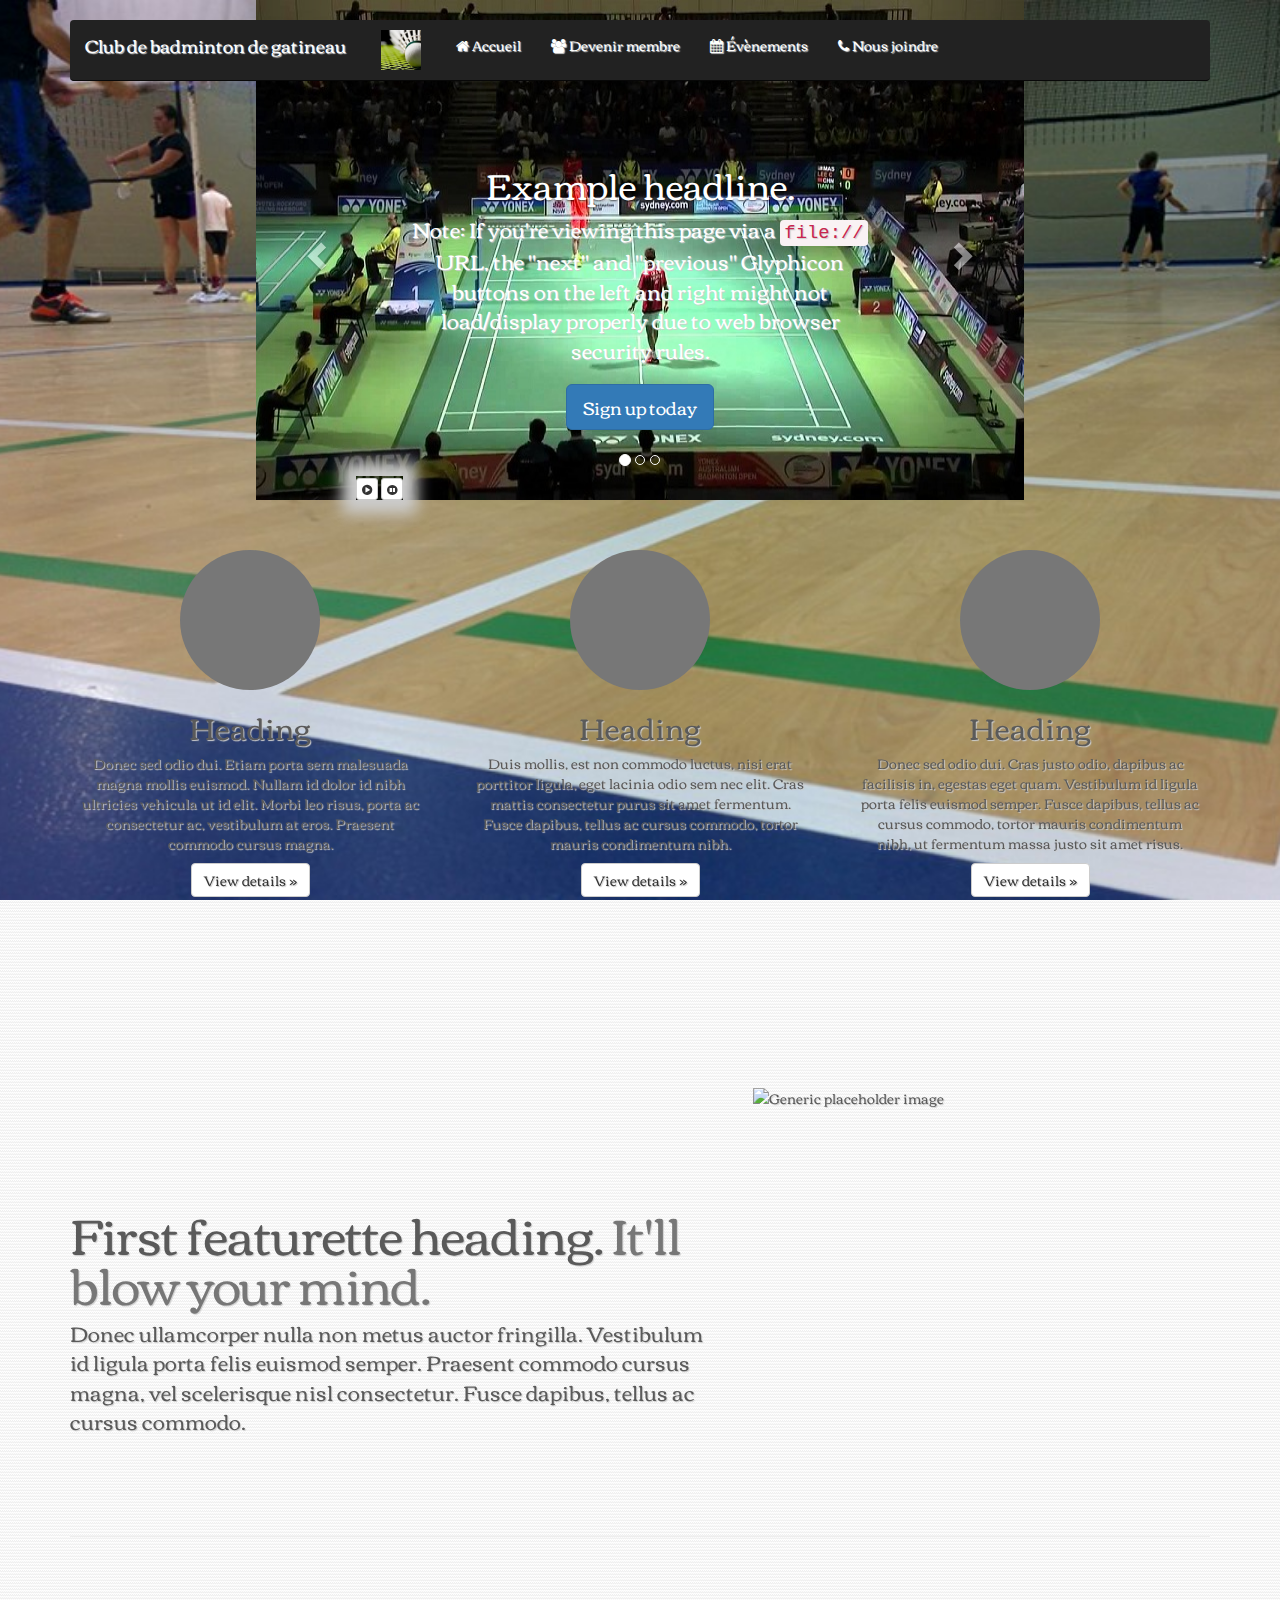
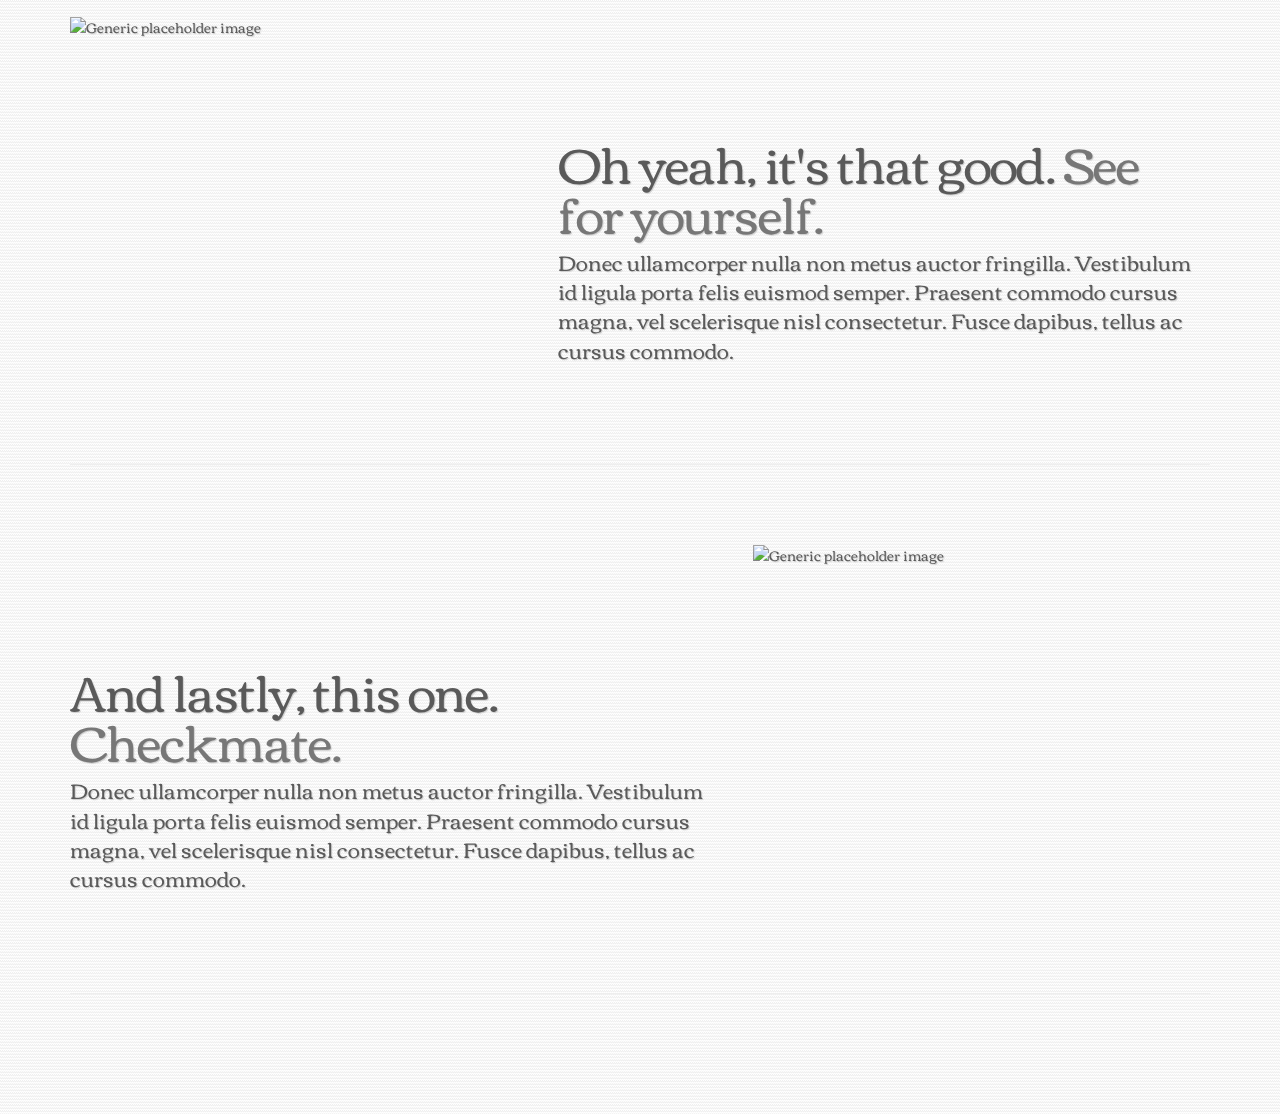
==== index.html @ a13d262b "Initial commit" ====
<!DOCTYPE html>
<html>
    <head>
        <title>Club de badminton de gatineau</title>
        <meta charset="UTF-8">
        <meta name="viewport" content="width=device-width, initial-scale=1.0">
        <link href="css/bootstrap.min.css" rel="stylesheet">
        <link href="css/carousel.css" rel="stylesheet">
        <link href="https://maxcdn.bootstrapcdn.com/font-awesome/4.5.0/css/font-awesome.min.css" rel="stylesheet" >
        <link href="http://fonts.googleapis.com/css?family=Corben" rel="stylesheet" type="text/css">
        <link rel="icon" href="images/Badminton_Logo.ico">
        <link href="css/custom.css" rel="stylesheet">
    </head>
    
    <!-- NAVBAR -->
    <body>
        <script type="text/javascript" src="https://ajax.googleapis.com/ajax/libs/jquery/1.11.3/jquery.min.js"></script>
            <script type="text/javascript" src="js/jquery.backstretch.min.js"></script>
            <script>
                $.backstretch("images/Badminton_Action.jpg");
        </script>
        <div class="navbar-wrapper">
          <div class="container">
            <nav class="navbar navbar-inverse navbar-static-top">
              <div class="container">
                <div class="navbar-header">
                    <a class="navbar-brand">Club de badminton de gatineau</a>
                </div>
                <div class="logo navbar-header">
                    <img src='images/Badminton_Logo.ico'>
                </div>
                <div id="navbar" class="navbar-collapse collapse">
                  <ul class="nav navbar-nav">
                    <li>
                        <a href="#"> <i class="fa fa-home" aria-hidden="true"></i>
                            <span class="text"> Accueil</span>
                        </a>
                    </li>
                    <li>
                        <a href="#"> <i class="fa fa-group" aria-hidden="true"></i>
                            <span class="text"> Devenir membre</span>
                        </a>
                    </li>
                    <li>
                        <a href="#"> <i class="fa fa-calendar" aria-hidden="true"></i>
                            <span class="text"> Évènements</span>
                        </a>
                    </li>
                    <li>
                        <a href="#"> <i class="fa fa-phone" aria-hidden="true"></i>
                            <span class="text"> Nous joindre</span>
                        </a>
                    </li>
                  </ul>
                </div>
              </div>
            </nav>
          </div>
      </div>
      
    <!-- Carousel -->
    <div id="myCarousel" class="carousel slide" data-ride="carousel">
        <!--       Indicators -->
        <ol class="carousel-indicators">
          <li data-target="#myCarousel" data-slide-to="0" class="active"></li>
          <li data-target="#myCarousel" data-slide-to="1"></li>
          <li data-target="#myCarousel" data-slide-to="2"></li>
        </ol>
      <div class="carousel-inner" role="listbox">
        <div class="item active">
          <img class="first-slide" src="images/Badminton_Stub.jpg" alt="First slide">
          <div class="container">
            <div class="carousel-caption">
              <h1>Example headline.</h1>
              <p>Note: If you're viewing this page via a <code>file://</code> URL, the "next" and "previous" Glyphicon buttons on the left and right might not load/display properly due to web browser security rules.</p>
              <p><a class="btn btn-lg btn-primary" href="#" role="button">Sign up today</a></p>
            </div>
            </div>
        </div>
        <div class="item">
          <img class="second-slide" src="images/Badminton_Stub2.jpg" alt="Second slide">
          <div class="container">
            <div class="carousel-caption">
              <h1>Another example headline.</h1>
              <p>Cras justo odio, dapibus ac facilisis in, egestas eget quam. Donec id elit non mi porta gravida at eget metus. Nullam id dolor id nibh ultricies vehicula ut id elit.</p>
              <p><a class="btn btn-lg btn-primary" href="#" role="button">Learn more</a></p>
            </div>
          </div>
        </div>
        <div class="item">
          <img class="third-slide" src="images/Badminton_Stub3.jpg" alt="Third slide">
          <div class="container">
            <div class="carousel-caption">
              <h1>One more for good measure.</h1>
              <p>Cras justo odio, dapibus ac facilisis in, egestas eget quam. Donec id elit non mi porta gravida at eget metus. Nullam id dolor id nibh ultricies vehicula ut id elit.</p>
              <p><a class="btn btn-lg btn-primary" href="#" role="button">Browse gallery</a></p>
            </div>
          </div>
        </div>
      </div>
      <a class="left carousel-control" href="#myCarousel" role="button" data-slide="prev">
        <span class="glyphicon glyphicon-chevron-left" aria-hidden="true"></span>
        <span class="sr-only">Previous</span>
      </a>
      <a class="right carousel-control" href="#myCarousel" role="button" data-slide="next">
        <span class="glyphicon glyphicon-chevron-right" aria-hidden="true"></span>
        <span class="sr-only">Next</span>
      </a>
        <div id="carouselButtons">
          <button id="playButton" type="button" class="btn btn-default btn-xs">
              <span class="fa fa-play-circle"></span>
           </button>
          <button id="pauseButton" type="button" class="btn btn-default btn-xs">
              <span class="fa fa-pause-circle"></span>
          </button>
        </div>
    </div>


    <!-- Marketing messaging and featurettes -->

    <div class="container marketing">

      <!-- Three columns of text below the carousel -->
      <div class="row">
        <div class="col-lg-4">
          <img class="img-circle" src="[data-uri]" alt="Generic placeholder image" width="140" height="140">
          <h2>Heading</h2>
          <p>Donec sed odio dui. Etiam porta sem malesuada magna mollis euismod. Nullam id dolor id nibh ultricies vehicula ut id elit. Morbi leo risus, porta ac consectetur ac, vestibulum at eros. Praesent commodo cursus magna.</p>
          <p><a class="btn btn-default" href="#" role="button">View details &raquo;</a></p>
        </div>
        <div class="col-lg-4">
          <img class="img-circle" src="[data-uri]" alt="Generic placeholder image" width="140" height="140">
          <h2>Heading</h2>
          <p>Duis mollis, est non commodo luctus, nisi erat porttitor ligula, eget lacinia odio sem nec elit. Cras mattis consectetur purus sit amet fermentum. Fusce dapibus, tellus ac cursus commodo, tortor mauris condimentum nibh.</p>
          <p><a class="btn btn-default" href="#" role="button">View details &raquo;</a></p>
        </div>
        <div class="col-lg-4">
          <img class="img-circle" src="[data-uri]" alt="Generic placeholder image" width="140" height="140">
          <h2>Heading</h2>
          <p>Donec sed odio dui. Cras justo odio, dapibus ac facilisis in, egestas eget quam. Vestibulum id ligula porta felis euismod semper. Fusce dapibus, tellus ac cursus commodo, tortor mauris condimentum nibh, ut fermentum massa justo sit amet risus.</p>
          <p><a class="btn btn-default" href="#" role="button">View details &raquo;</a></p>
        </div>
      </div>


        <!-- START THE FEATURETTES -->

      <hr class="featurette-divider">

      <div class="row featurette">
        <div class="col-md-7">
          <h2 class="featurette-heading">First featurette heading. <span class="text-muted">It'll blow your mind.</span></h2>
          <p class="lead">Donec ullamcorper nulla non metus auctor fringilla. Vestibulum id ligula porta felis euismod semper. Praesent commodo cursus magna, vel scelerisque nisl consectetur. Fusce dapibus, tellus ac cursus commodo.</p>
        </div>
        <div class="col-md-5">
          <img class="featurette-image img-responsive center-block" data-src="holder.js/500x500/auto" alt="Generic placeholder image">
        </div>
      </div>

      <hr class="featurette-divider">

      <div class="row featurette">
        <div class="col-md-7 col-md-push-5">
          <h2 class="featurette-heading">Oh yeah, it's that good. <span class="text-muted">See for yourself.</span></h2>
          <p class="lead">Donec ullamcorper nulla non metus auctor fringilla. Vestibulum id ligula porta felis euismod semper. Praesent commodo cursus magna, vel scelerisque nisl consectetur. Fusce dapibus, tellus ac cursus commodo.</p>
        </div>
        <div class="col-md-5 col-md-pull-7">
          <img class="featurette-image img-responsive center-block" data-src="holder.js/500x500/auto" alt="Generic placeholder image">
        </div>
      </div>

      <hr class="featurette-divider">

      <div class="row featurette">
        <div class="col-md-7">
          <h2 class="featurette-heading">And lastly, this one. <span class="text-muted">Checkmate.</span></h2>
          <p class="lead">Donec ullamcorper nulla non metus auctor fringilla. Vestibulum id ligula porta felis euismod semper. Praesent commodo cursus magna, vel scelerisque nisl consectetur. Fusce dapibus, tellus ac cursus commodo.</p>
        </div>
        <div class="col-md-5">
          <img class="featurette-image img-responsive center-block" data-src="holder.js/500x500/auto" alt="Generic placeholder image">
        </div>
      </div>

      <hr class="featurette-divider">

    <!-- /END THE FEATURETTES -->

    </div>


    <!--     Bootstrap core JavaScript
    ================================================== 
     Placed at the end of the document so the pages load faster -->
    <script>window.jQuery || document.write('<script src="js/jquery.min.js"><\/script>')</script>
    <script type="text/javascript" src="js/bootstrap.min.js"></script>
    <script type="text/javascript" src="js/carouselPlayPause.js"></script>
  </body>
</html>
---- css/carousel.css ----
/* GLOBAL STYLES
-------------------------------------------------- */
/* Padding below the footer and lighter body text */

body {
  padding-bottom: 40px;
  color: #5a5a5a;
}


/* CUSTOMIZE THE NAVBAR
-------------------------------------------------- */

/* Special class on .container surrounding .navbar, used for positioning it into place. */
.navbar-wrapper {
  position: absolute;
  top: 0;
  right: 0;
  left: 0;
  z-index: 20;
}

/* Flip around the padding for proper display in narrow viewports */
.navbar-wrapper > .container {
  padding-right: 0;
  padding-left: 0;
}
.navbar-wrapper .navbar {
  padding-right: 15px;
  padding-left: 15px;
}
.navbar-wrapper .navbar .container {
  width: auto;
}


/* CUSTOMIZE THE CAROUSEL
-------------------------------------------------- */

/* Carousel base class */
.carousel {
  height: 500px;
  margin-bottom: 60px;
}
/* Since positioning the image, we need to help out the caption */
.carousel-caption {
  z-index: 10;
}

/* Declare heights because of positioning of img element */
.carousel .item {
  height: 500px;
  background-color: #777;
}
.carousel-inner > .item > img {
  position: absolute;
  top: 0;
  left: 0;
  min-width: 100%;
  height: 500px;
}


/* MARKETING CONTENT
-------------------------------------------------- */

/* Center align the text within the three columns below the carousel */
.marketing .col-lg-4 {
  margin-bottom: 20px;
  text-align: center;
}
.marketing h2 {
  font-weight: normal;
}
.marketing .col-lg-4 p {
  margin-right: 10px;
  margin-left: 10px;
}


/* Featurettes
------------------------- */

.featurette-divider {
  margin: 80px 0; /* Space out the Bootstrap <hr> more */
}

/* Thin out the marketing headings */
.featurette-heading {
  font-weight: 300;
  line-height: 1;
  letter-spacing: -1px;
}


/* RESPONSIVE CSS
-------------------------------------------------- */

@media (min-width: 768px) {
  /* Navbar positioning foo */
  .navbar-wrapper {
    margin-top: 20px;
  }
  .navbar-wrapper .container {
    padding-right: 15px;
    padding-left: 15px;
  }
  .navbar-wrapper .navbar {
    padding-right: 0;
    padding-left: 0;
  }

  /* The navbar becomes detached from the top, so we round the corners */
  .navbar-wrapper .navbar {
    border-radius: 4px;
  }

  /* Bump up size of carousel content */
  .carousel-caption p {
    margin-bottom: 20px;
    font-size: 21px;
    line-height: 1.4;
  }

  .featurette-heading {
    font-size: 50px;
  }
}

@media (min-width: 992px) {
  .featurette-heading {
    margin-top: 120px;
  }
}
---- css/custom.css ----
body { 
    background-image: url(../images/texture3.png);
}

p, div{
font-family: 'Corben', Helvetica, Arial, sans-serif;
text-shadow: 1px 1px 1px #ccc;
}

.carousel{
margin: auto;
width: 60%;
}

.container.marketing{
padding-top: 50px;
}
.navbar-inverse .navbar-nav > li > a{
color: white;
}

.navbar-inverse .navbar-nav > .active > a,
.navbar-inverse .navbar-nav > .active > a:focus {
  color: white;
  background-color: inherit;
}

.navbar-inverse .navbar-nav > .active > a:hover, 
.navbar-inverse .navbar-nav > li > .active > a:hover,
.navbar-inverse .navbar-nav > li > a:hover{
  color: black;
  background-color: white;  
}

/*.navbar-inverse .navbar-nav > li > a{
border-style:solid;
border-color:white;
}*/

#carouselButtons {
    margin-left: 100px;
    position: absolute;
    bottom: 0px;
    box-shadow: 0 0 1em 1em #ccc;
}

.container > .logo > img,
.container-fluid > .logo > img{
  padding-top: 10px;
  padding-bottom: 10px;
  padding-left: 20px;
  padding-right: 20px;
  height: 60px;
  width: 80px;
}

.navbar-header a.navbar-brand,
.navbar-header a.navbar-brand:hover{
color: white;
}
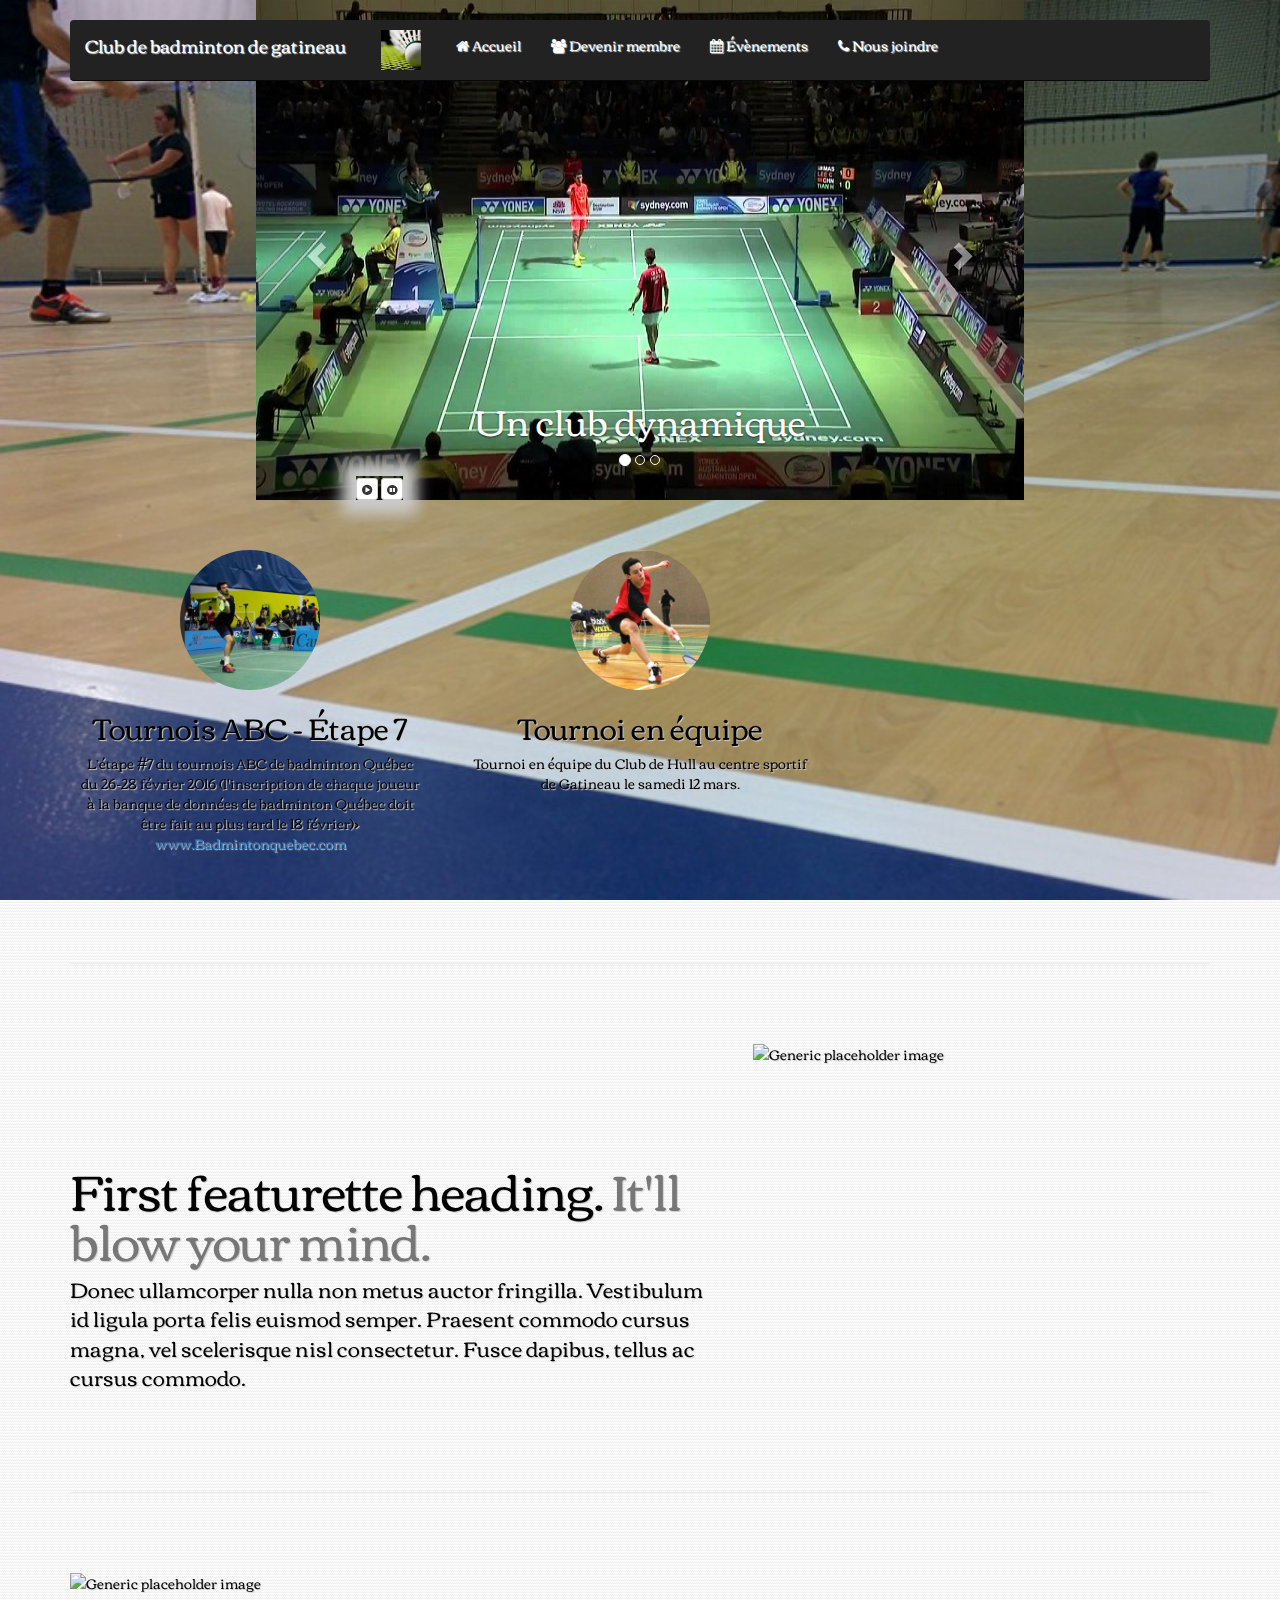
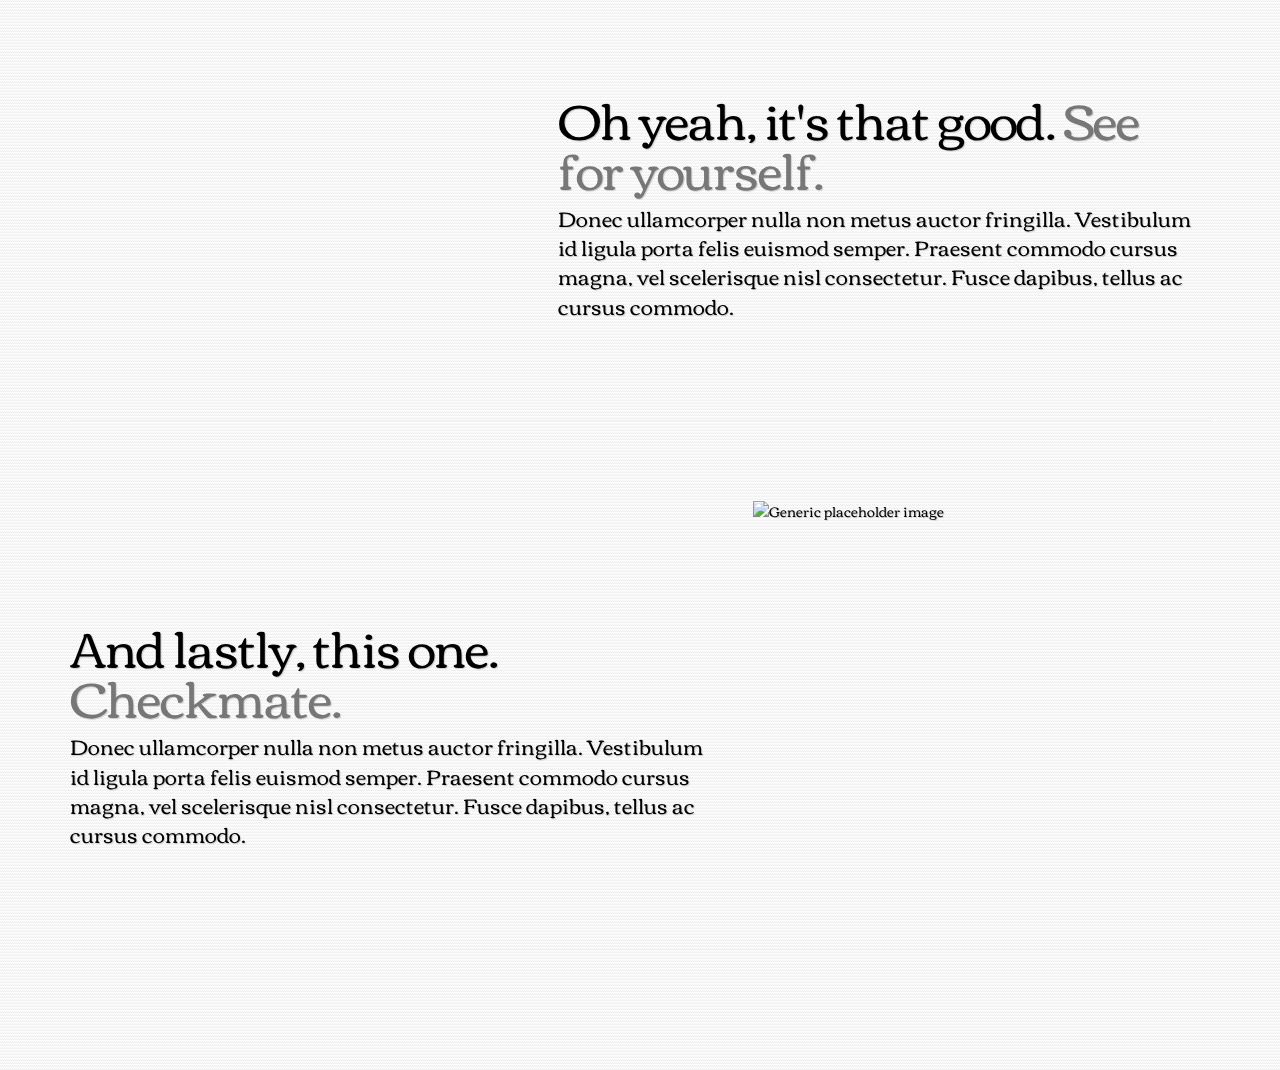
==== commit 8601066d: "Added text to carousel Modified text in Headline section" ====
--- a/index.html
+++ b/index.html
@@ -71,9 +71,7 @@
           <img class="first-slide" src="images/Badminton_Stub.jpg" alt="First slide">
           <div class="container">
             <div class="carousel-caption">
-              <h1>Example headline.</h1>
-              <p>Note: If you're viewing this page via a <code>file://</code> URL, the "next" and "previous" Glyphicon buttons on the left and right might not load/display properly due to web browser security rules.</p>
-              <p><a class="btn btn-lg btn-primary" href="#" role="button">Sign up today</a></p>
+              <h1>Un club dynamique</h1>
             </div>
             </div>
         </div>
@@ -81,9 +79,7 @@
           <img class="second-slide" src="images/Badminton_Stub2.jpg" alt="Second slide">
           <div class="container">
             <div class="carousel-caption">
-              <h1>Another example headline.</h1>
-              <p>Cras justo odio, dapibus ac facilisis in, egestas eget quam. Donec id elit non mi porta gravida at eget metus. Nullam id dolor id nibh ultricies vehicula ut id elit.</p>
-              <p><a class="btn btn-lg btn-primary" href="#" role="button">Learn more</a></p>
+              <h1>De niveau intermédiare</h1>
             </div>
           </div>
         </div>
@@ -91,9 +87,7 @@
           <img class="third-slide" src="images/Badminton_Stub3.jpg" alt="Third slide">
           <div class="container">
             <div class="carousel-caption">
-              <h1>One more for good measure.</h1>
-              <p>Cras justo odio, dapibus ac facilisis in, egestas eget quam. Donec id elit non mi porta gravida at eget metus. Nullam id dolor id nibh ultricies vehicula ut id elit.</p>
-              <p><a class="btn btn-lg btn-primary" href="#" role="button">Browse gallery</a></p>
+              <h1>À avancé</h1>
             </div>
           </div>
         </div>
@@ -124,26 +118,19 @@
       <!-- Three columns of text below the carousel -->
       <div class="row">
         <div class="col-lg-4">
-          <img class="img-circle" src="[data-uri]" alt="Generic placeholder image" width="140" height="140">
-          <h2>Heading</h2>
-          <p>Donec sed odio dui. Etiam porta sem malesuada magna mollis euismod. Nullam id dolor id nibh ultricies vehicula ut id elit. Morbi leo risus, porta ac consectetur ac, vestibulum at eros. Praesent commodo cursus magna.</p>
-          <p><a class="btn btn-default" href="#" role="button">View details &raquo;</a></p>
+          <img class="img-circle" src="images/Tournoi_Image.jpg" alt="Tournoi" width="140" height="140">
+          <h2>Tournois ABC - Étape 7</h2>
+          <p>L’étape #7 du tournois ABC de badminton Québec du 26-28 février 2016 (l'inscription de chaque joueur à la banque de données de badminton Québec doit être fait au plus tard le 18 février)>               
+              <a href="www.Badmintonquebec.com">www.Badmintonquebec.com</a>
+          </p>
         </div>
         <div class="col-lg-4">
-          <img class="img-circle" src="[data-uri]" alt="Generic placeholder image" width="140" height="140">
-          <h2>Heading</h2>
-          <p>Duis mollis, est non commodo luctus, nisi erat porttitor ligula, eget lacinia odio sem nec elit. Cras mattis consectetur purus sit amet fermentum. Fusce dapibus, tellus ac cursus commodo, tortor mauris condimentum nibh.</p>
-          <p><a class="btn btn-default" href="#" role="button">View details &raquo;</a></p>
-        </div>
-        <div class="col-lg-4">
-          <img class="img-circle" src="[data-uri]" alt="Generic placeholder image" width="140" height="140">
-          <h2>Heading</h2>
-          <p>Donec sed odio dui. Cras justo odio, dapibus ac facilisis in, egestas eget quam. Vestibulum id ligula porta felis euismod semper. Fusce dapibus, tellus ac cursus commodo, tortor mauris condimentum nibh, ut fermentum massa justo sit amet risus.</p>
-          <p><a class="btn btn-default" href="#" role="button">View details &raquo;</a></p>
+          <img class="img-circle" src="images/Tournoi_Image2.jpg" alt="Generic placeholder image" width="140" height="140">
+          <h2>Tournoi en équipe</h2>
+          <p>Tournoi en équipe du Club de Hull au centre sportif de Gatineau le samedi 12 mars.</p>
         </div>
       </div>
-
-
+      
         <!-- START THE FEATURETTES -->
 
       <hr class="featurette-divider">
--- a/css/custom.css
+++ b/css/custom.css
@@ -57,4 +57,8 @@
 .navbar-header a.navbar-brand,
 .navbar-header a.navbar-brand:hover{
 color: white;
+}
+
+.marketing{
+    color:black;
 }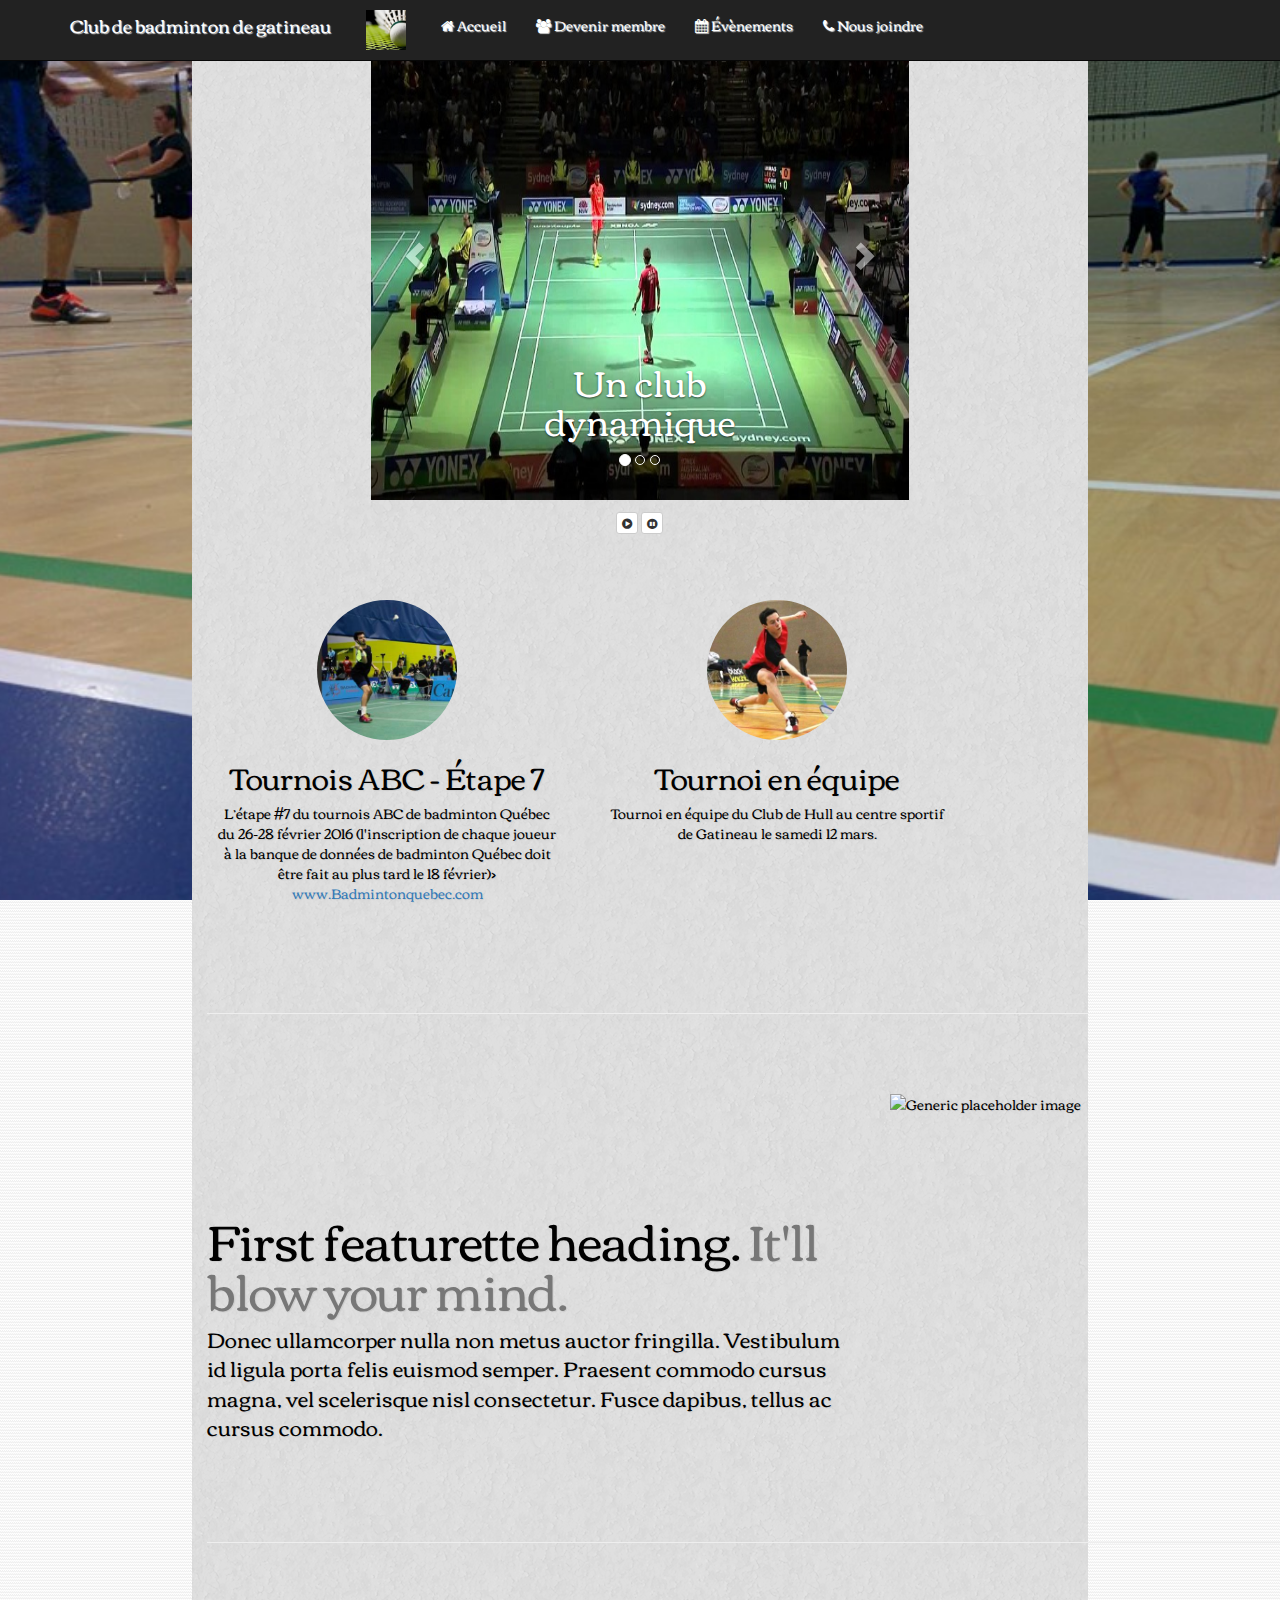
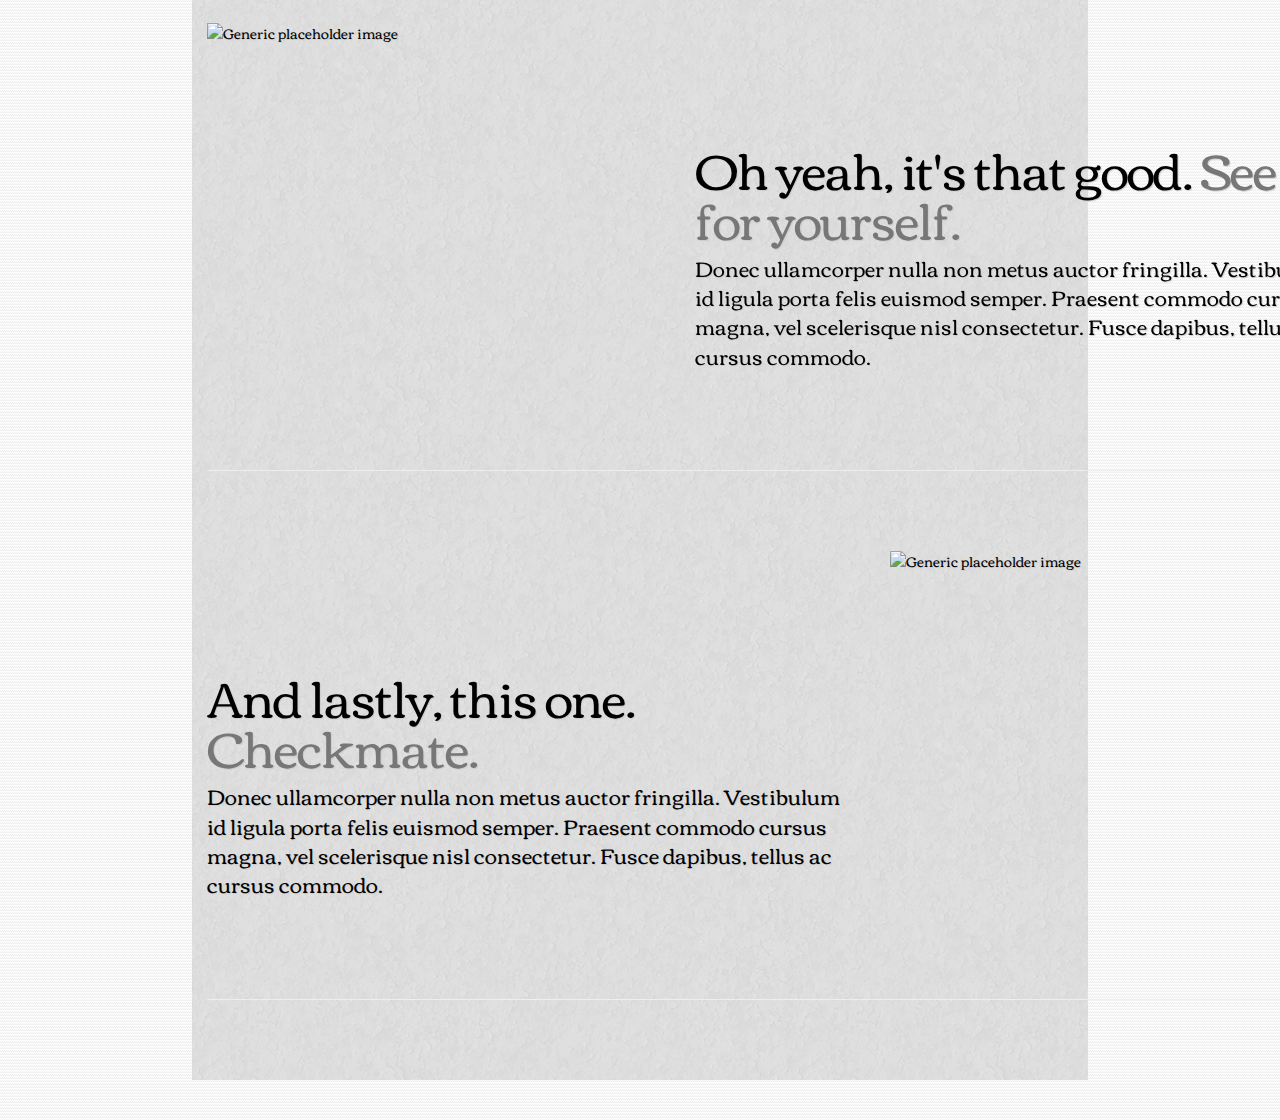
==== commit ee9682e8: "Improved overall look of the site 	- menu at the top 	- a background texture for the inner container" ====
--- a/index.html
+++ b/index.html
@@ -11,176 +11,176 @@
         <link rel="icon" href="images/Badminton_Logo.ico">
         <link href="css/custom.css" rel="stylesheet">
     </head>
-    
+
     <!-- NAVBAR -->
     <body>
         <script type="text/javascript" src="https://ajax.googleapis.com/ajax/libs/jquery/1.11.3/jquery.min.js"></script>
-            <script type="text/javascript" src="js/jquery.backstretch.min.js"></script>
-            <script>
-                $.backstretch("images/Badminton_Action.jpg");
+        <script type="text/javascript" src="js/jquery.backstretch.min.js"></script>
+        <script>
+            $.backstretch("images/Badminton_Action.jpg");
         </script>
-        <div class="navbar-wrapper">
-          <div class="container">
-            <nav class="navbar navbar-inverse navbar-static-top">
-              <div class="container">
-                <div class="navbar-header">
-                    <a class="navbar-brand">Club de badminton de gatineau</a>
+        <div class="container-inner">
+        <div class="container">
+            <nav class="navbar navbar-inverse navbar-fixed-top">
+                <div class="container">
+                    <div class="navbar-header">
+                        <a class="navbar-brand">Club de badminton de gatineau</a>
+                    </div>
+                    <div class="logo navbar-header">
+                        <img src='images/Badminton_Logo.ico'>
+                    </div>
+                    <div id="navbar" class="navbar-collapse collapse">
+                        <ul class="nav navbar-nav">
+                            <li>
+                                <a href="#"> <i class="fa fa-home" aria-hidden="true"></i>
+                                    <span class="text"> Accueil</span>
+                                </a>
+                            </li>
+                            <li>
+                                <a href="#"> <i class="fa fa-group" aria-hidden="true"></i>
+                                    <span class="text"> Devenir membre</span>
+                                </a>
+                            </li>
+                            <li>
+                                <a href="#"> <i class="fa fa-calendar" aria-hidden="true"></i>
+                                    <span class="text"> Évènements</span>
+                                </a>
+                            </li>
+                            <li>
+                                <a href="#"> <i class="fa fa-phone" aria-hidden="true"></i>
+                                    <span class="text"> Nous joindre</span>
+                                </a>
+                            </li>
+                        </ul>
+                    </div>
                 </div>
-                <div class="logo navbar-header">
-                    <img src='images/Badminton_Logo.ico'>
+            </nav>
+        </div>
+
+        <!-- Carousel -->
+        <div id="myCarousel" class="carousel slide" data-ride="carousel">
+            <!--       Indicators -->
+            <ol class="carousel-indicators">
+                <li data-target="#myCarousel" data-slide-to="0" class="active"></li>
+                <li data-target="#myCarousel" data-slide-to="1"></li>
+                <li data-target="#myCarousel" data-slide-to="2"></li>
+            </ol>
+            <div class="carousel-inner" role="listbox">
+                <div class="item active">
+                    <img class="first-slide" src="images/Badminton_Stub.jpg" alt="First slide">
+                    <div class="container">
+                        <div class="carousel-caption">
+                            <h1>Un club dynamique</h1>
+                        </div>
+                    </div>
                 </div>
-                <div id="navbar" class="navbar-collapse collapse">
-                  <ul class="nav navbar-nav">
-                    <li>
-                        <a href="#"> <i class="fa fa-home" aria-hidden="true"></i>
-                            <span class="text"> Accueil</span>
-                        </a>
-                    </li>
-                    <li>
-                        <a href="#"> <i class="fa fa-group" aria-hidden="true"></i>
-                            <span class="text"> Devenir membre</span>
-                        </a>
-                    </li>
-                    <li>
-                        <a href="#"> <i class="fa fa-calendar" aria-hidden="true"></i>
-                            <span class="text"> Évènements</span>
-                        </a>
-                    </li>
-                    <li>
-                        <a href="#"> <i class="fa fa-phone" aria-hidden="true"></i>
-                            <span class="text"> Nous joindre</span>
-                        </a>
-                    </li>
-                  </ul>
+                <div class="item">
+                    <img class="second-slide" src="images/Badminton_Stub2.jpg" alt="Second slide">
+                    <div class="container">
+                        <div class="carousel-caption">
+                            <h1>Niveau intermédiaire à avancé</h1>
+                        </div>
+                    </div>
                 </div>
-              </div>
-            </nav>
-          </div>
-      </div>
-      
-    <!-- Carousel -->
-    <div id="myCarousel" class="carousel slide" data-ride="carousel">
-        <!--       Indicators -->
-        <ol class="carousel-indicators">
-          <li data-target="#myCarousel" data-slide-to="0" class="active"></li>
-          <li data-target="#myCarousel" data-slide-to="1"></li>
-          <li data-target="#myCarousel" data-slide-to="2"></li>
-        </ol>
-      <div class="carousel-inner" role="listbox">
-        <div class="item active">
-          <img class="first-slide" src="images/Badminton_Stub.jpg" alt="First slide">
-          <div class="container">
-            <div class="carousel-caption">
-              <h1>Un club dynamique</h1>
+                <div class="item">
+                    <img class="third-slide" src="images/Badminton_Stub3.jpg" alt="Third slide">
+                    <div class="container">
+                        <div class="carousel-caption">
+                            <h1>Une ambiance chaleureuse</h1>
+                        </div>
+                    </div>
+                </div>
             </div>
+            <a class="left carousel-control" href="#myCarousel" role="button" data-slide="prev">
+                <span class="glyphicon glyphicon-chevron-left" aria-hidden="true"></span>
+                <span class="sr-only">Previous</span>
+            </a>
+            <a class="right carousel-control" href="#myCarousel" role="button" data-slide="next">
+                <span class="glyphicon glyphicon-chevron-right" aria-hidden="true"></span>
+                <span class="sr-only">Next</span>
+            </a>
+            <div id="carouselButtons">
+                <button id="playButton" type="button" class="btn btn-default btn-xs">
+                    <span class="fa fa-play-circle"></span>
+                </button>
+                <button id="pauseButton" type="button" class="btn btn-default btn-xs">
+                    <span class="fa fa-pause-circle"></span>
+                </button>
             </div>
         </div>
-        <div class="item">
-          <img class="second-slide" src="images/Badminton_Stub2.jpg" alt="Second slide">
-          <div class="container">
-            <div class="carousel-caption">
-              <h1>De niveau intermédiare</h1>
-            </div>
-          </div>
-        </div>
-        <div class="item">
-          <img class="third-slide" src="images/Badminton_Stub3.jpg" alt="Third slide">
-          <div class="container">
-            <div class="carousel-caption">
-              <h1>À avancé</h1>
-            </div>
-          </div>
-        </div>
-      </div>
-      <a class="left carousel-control" href="#myCarousel" role="button" data-slide="prev">
-        <span class="glyphicon glyphicon-chevron-left" aria-hidden="true"></span>
-        <span class="sr-only">Previous</span>
-      </a>
-      <a class="right carousel-control" href="#myCarousel" role="button" data-slide="next">
-        <span class="glyphicon glyphicon-chevron-right" aria-hidden="true"></span>
-        <span class="sr-only">Next</span>
-      </a>
-        <div id="carouselButtons">
-          <button id="playButton" type="button" class="btn btn-default btn-xs">
-              <span class="fa fa-play-circle"></span>
-           </button>
-          <button id="pauseButton" type="button" class="btn btn-default btn-xs">
-              <span class="fa fa-pause-circle"></span>
-          </button>
-        </div>
-    </div>
 
 
-    <!-- Marketing messaging and featurettes -->
+        <!-- Marketing messaging and featurettes -->
 
-    <div class="container marketing">
+        <div class="container marketing">
 
-      <!-- Three columns of text below the carousel -->
-      <div class="row">
-        <div class="col-lg-4">
-          <img class="img-circle" src="images/Tournoi_Image.jpg" alt="Tournoi" width="140" height="140">
-          <h2>Tournois ABC - Étape 7</h2>
-          <p>L’étape #7 du tournois ABC de badminton Québec du 26-28 février 2016 (l'inscription de chaque joueur à la banque de données de badminton Québec doit être fait au plus tard le 18 février)>               
-              <a href="www.Badmintonquebec.com">www.Badmintonquebec.com</a>
-          </p>
+            <!-- Three columns of text below the carousel -->
+            <div class="row">
+                <div class="col-lg-4">
+                    <img class="img-circle" src="images/Tournoi_Image.jpg" alt="Tournoi" width="140" height="140">
+                    <h2>Tournois ABC - Étape 7</h2>
+                    <p>L’étape #7 du tournois ABC de badminton Québec du 26-28 février 2016 (l'inscription de chaque joueur à la banque de données de badminton Québec doit être fait au plus tard le 18 février)>               
+                        <a href="www.Badmintonquebec.com">www.Badmintonquebec.com</a>
+                    </p>
+                </div>
+                <div class="col-lg-4">
+                    <img class="img-circle" src="images/Tournoi_Image2.jpg" alt="Generic placeholder image" width="140" height="140">
+                    <h2>Tournoi en équipe</h2>
+                    <p>Tournoi en équipe du Club de Hull au centre sportif de Gatineau le samedi 12 mars.</p>
+                </div>
+            </div>
+
+            <!-- START THE FEATURETTES -->
+
+            <hr class="featurette-divider">
+
+            <div class="row featurette">
+                <div class="col-md-7">
+                    <h2 class="featurette-heading">First featurette heading. <span class="text-muted">It'll blow your mind.</span></h2>
+                    <p class="lead">Donec ullamcorper nulla non metus auctor fringilla. Vestibulum id ligula porta felis euismod semper. Praesent commodo cursus magna, vel scelerisque nisl consectetur. Fusce dapibus, tellus ac cursus commodo.</p>
+                </div>
+                <div class="col-md-5">
+                    <img class="featurette-image img-responsive center-block" data-src="holder.js/500x500/auto" alt="Generic placeholder image">
+                </div>
+            </div>
+
+            <hr class="featurette-divider">
+
+            <div class="row featurette">
+                <div class="col-md-7 col-md-push-5">
+                    <h2 class="featurette-heading">Oh yeah, it's that good. <span class="text-muted">See for yourself.</span></h2>
+                    <p class="lead">Donec ullamcorper nulla non metus auctor fringilla. Vestibulum id ligula porta felis euismod semper. Praesent commodo cursus magna, vel scelerisque nisl consectetur. Fusce dapibus, tellus ac cursus commodo.</p>
+                </div>
+                <div class="col-md-5 col-md-pull-7">
+                    <img class="featurette-image img-responsive center-block" data-src="holder.js/500x500/auto" alt="Generic placeholder image">
+                </div>
+            </div>
+
+            <hr class="featurette-divider">
+
+            <div class="row featurette">
+                <div class="col-md-7">
+                    <h2 class="featurette-heading">And lastly, this one. <span class="text-muted">Checkmate.</span></h2>
+                    <p class="lead">Donec ullamcorper nulla non metus auctor fringilla. Vestibulum id ligula porta felis euismod semper. Praesent commodo cursus magna, vel scelerisque nisl consectetur. Fusce dapibus, tellus ac cursus commodo.</p>
+                </div>
+                <div class="col-md-5">
+                    <img class="featurette-image img-responsive center-block" data-src="holder.js/500x500/auto" alt="Generic placeholder image">
+                </div>
+            </div>
+
+            <hr class="featurette-divider">
+
+            <!-- /END THE FEATURETTES -->
+
         </div>
-        <div class="col-lg-4">
-          <img class="img-circle" src="images/Tournoi_Image2.jpg" alt="Generic placeholder image" width="140" height="140">
-          <h2>Tournoi en équipe</h2>
-          <p>Tournoi en équipe du Club de Hull au centre sportif de Gatineau le samedi 12 mars.</p>
         </div>
-      </div>
-      
-        <!-- START THE FEATURETTES -->
-
-      <hr class="featurette-divider">
-
-      <div class="row featurette">
-        <div class="col-md-7">
-          <h2 class="featurette-heading">First featurette heading. <span class="text-muted">It'll blow your mind.</span></h2>
-          <p class="lead">Donec ullamcorper nulla non metus auctor fringilla. Vestibulum id ligula porta felis euismod semper. Praesent commodo cursus magna, vel scelerisque nisl consectetur. Fusce dapibus, tellus ac cursus commodo.</p>
-        </div>
-        <div class="col-md-5">
-          <img class="featurette-image img-responsive center-block" data-src="holder.js/500x500/auto" alt="Generic placeholder image">
-        </div>
-      </div>
-
-      <hr class="featurette-divider">
-
-      <div class="row featurette">
-        <div class="col-md-7 col-md-push-5">
-          <h2 class="featurette-heading">Oh yeah, it's that good. <span class="text-muted">See for yourself.</span></h2>
-          <p class="lead">Donec ullamcorper nulla non metus auctor fringilla. Vestibulum id ligula porta felis euismod semper. Praesent commodo cursus magna, vel scelerisque nisl consectetur. Fusce dapibus, tellus ac cursus commodo.</p>
-        </div>
-        <div class="col-md-5 col-md-pull-7">
-          <img class="featurette-image img-responsive center-block" data-src="holder.js/500x500/auto" alt="Generic placeholder image">
-        </div>
-      </div>
-
-      <hr class="featurette-divider">
-
-      <div class="row featurette">
-        <div class="col-md-7">
-          <h2 class="featurette-heading">And lastly, this one. <span class="text-muted">Checkmate.</span></h2>
-          <p class="lead">Donec ullamcorper nulla non metus auctor fringilla. Vestibulum id ligula porta felis euismod semper. Praesent commodo cursus magna, vel scelerisque nisl consectetur. Fusce dapibus, tellus ac cursus commodo.</p>
-        </div>
-        <div class="col-md-5">
-          <img class="featurette-image img-responsive center-block" data-src="holder.js/500x500/auto" alt="Generic placeholder image">
-        </div>
-      </div>
-
-      <hr class="featurette-divider">
-
-    <!-- /END THE FEATURETTES -->
-
-    </div>
 
 
-    <!--     Bootstrap core JavaScript
-    ================================================== 
-     Placed at the end of the document so the pages load faster -->
-    <script>window.jQuery || document.write('<script src="js/jquery.min.js"><\/script>')</script>
-    <script type="text/javascript" src="js/bootstrap.min.js"></script>
-    <script type="text/javascript" src="js/carouselPlayPause.js"></script>
-  </body>
+        <!--     Bootstrap core JavaScript
+        ================================================== 
+         Placed at the end of the document so the pages load faster -->
+        <script>window.jQuery || document.write('<script src="js/jquery.min.js"><\/script>')</script>
+        <script type="text/javascript" src="js/bootstrap.min.js"></script>
+        <script type="text/javascript" src="js/carouselPlayPause.js"></script>
+    </body>
 </html>
--- a/css/custom.css
+++ b/css/custom.css
@@ -12,9 +12,6 @@
 width: 60%;
 }
 
-.container.marketing{
-padding-top: 50px;
-}
 .navbar-inverse .navbar-nav > li > a{
 color: white;
 }
@@ -38,10 +35,17 @@
 }*/
 
 #carouselButtons {
-    margin-left: 100px;
-    position: absolute;
+    margin: auto;
+    width: 60%;
+    text-align:center;
+    padding-top: 10px;
+}
+
+#innerCarousel {
+    margin: auto;
+    width: 60%;
     bottom: 0px;
-    box-shadow: 0 0 1em 1em #ccc;
+    border: 3px solid #73AD21;
 }
 
 .container > .logo > img,
@@ -59,6 +63,13 @@
 color: white;
 }
 
-.marketing{
+.container.marketing{
     color:black;
+    padding-top: 100px;
+}
+
+.container-inner{
+    margin: auto;
+    width: 70%;
+    background: url(../images/texture2.png) repeat 0 0;
 }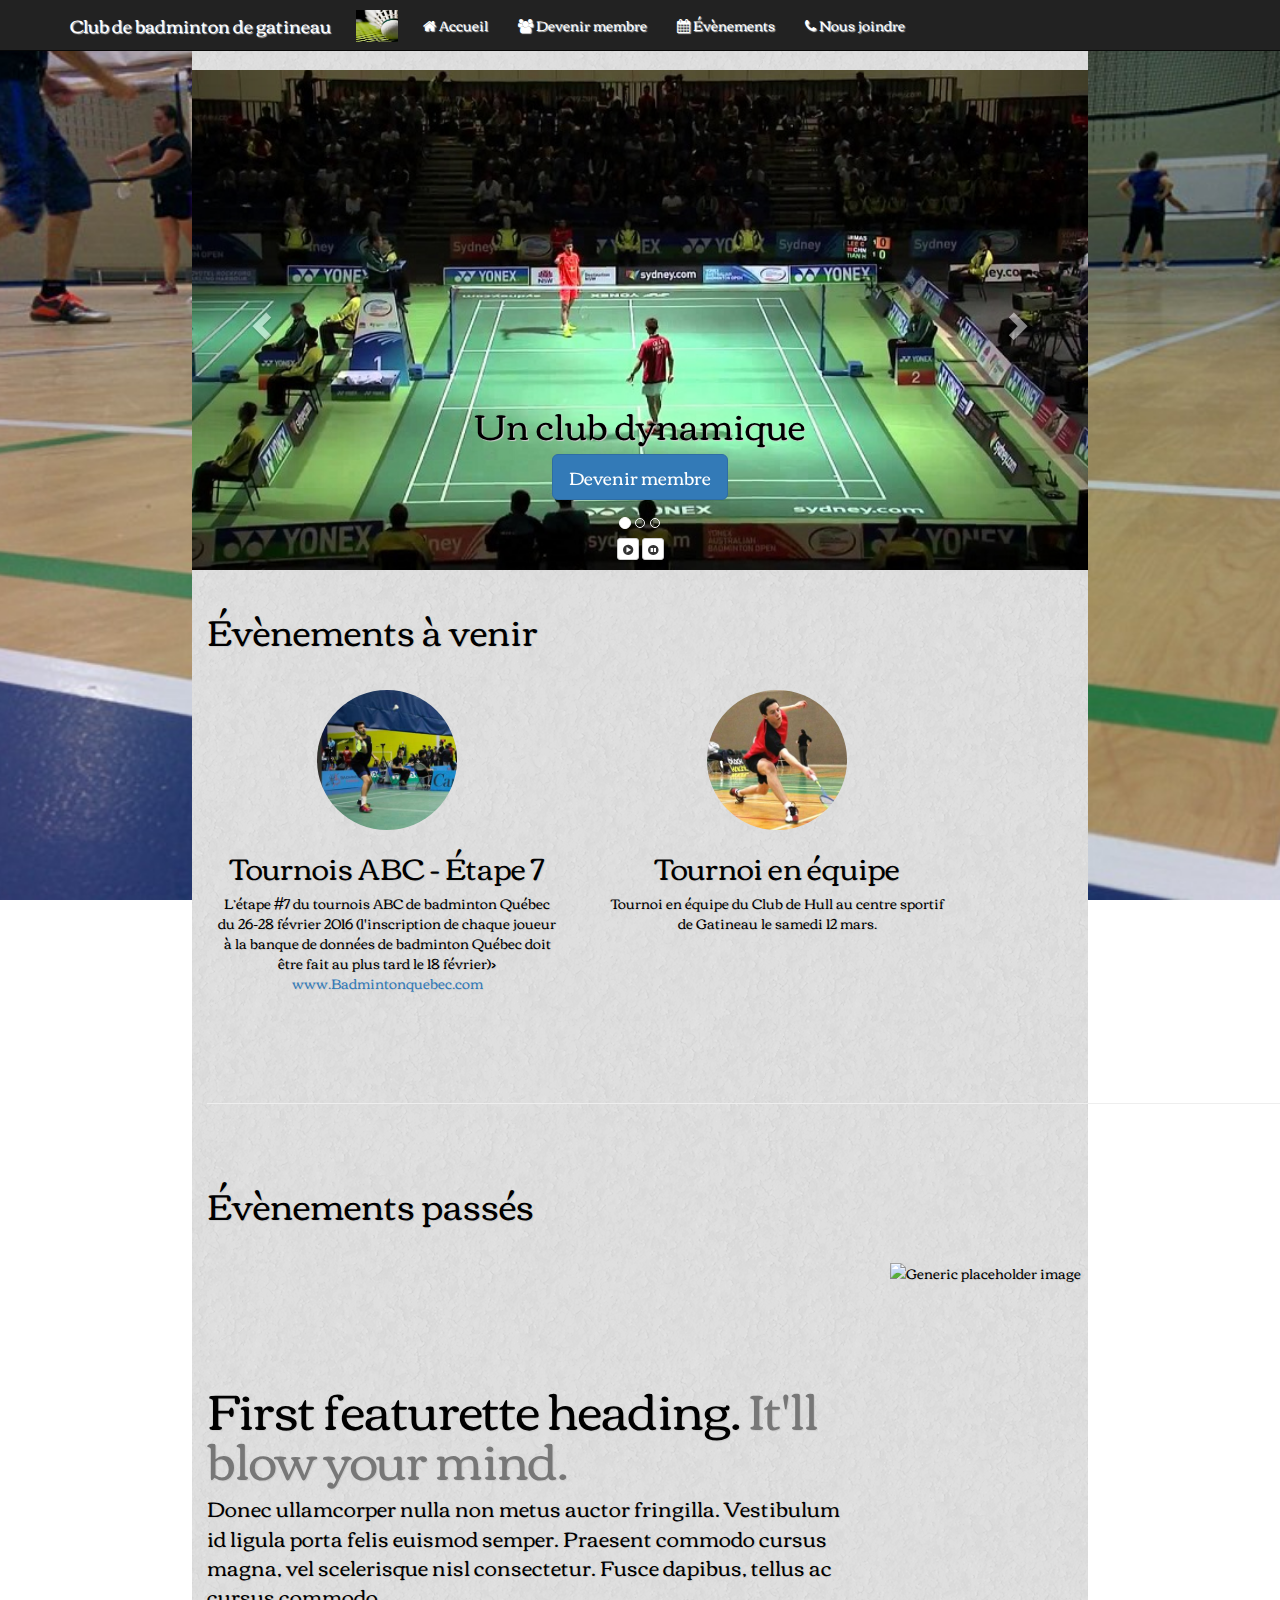
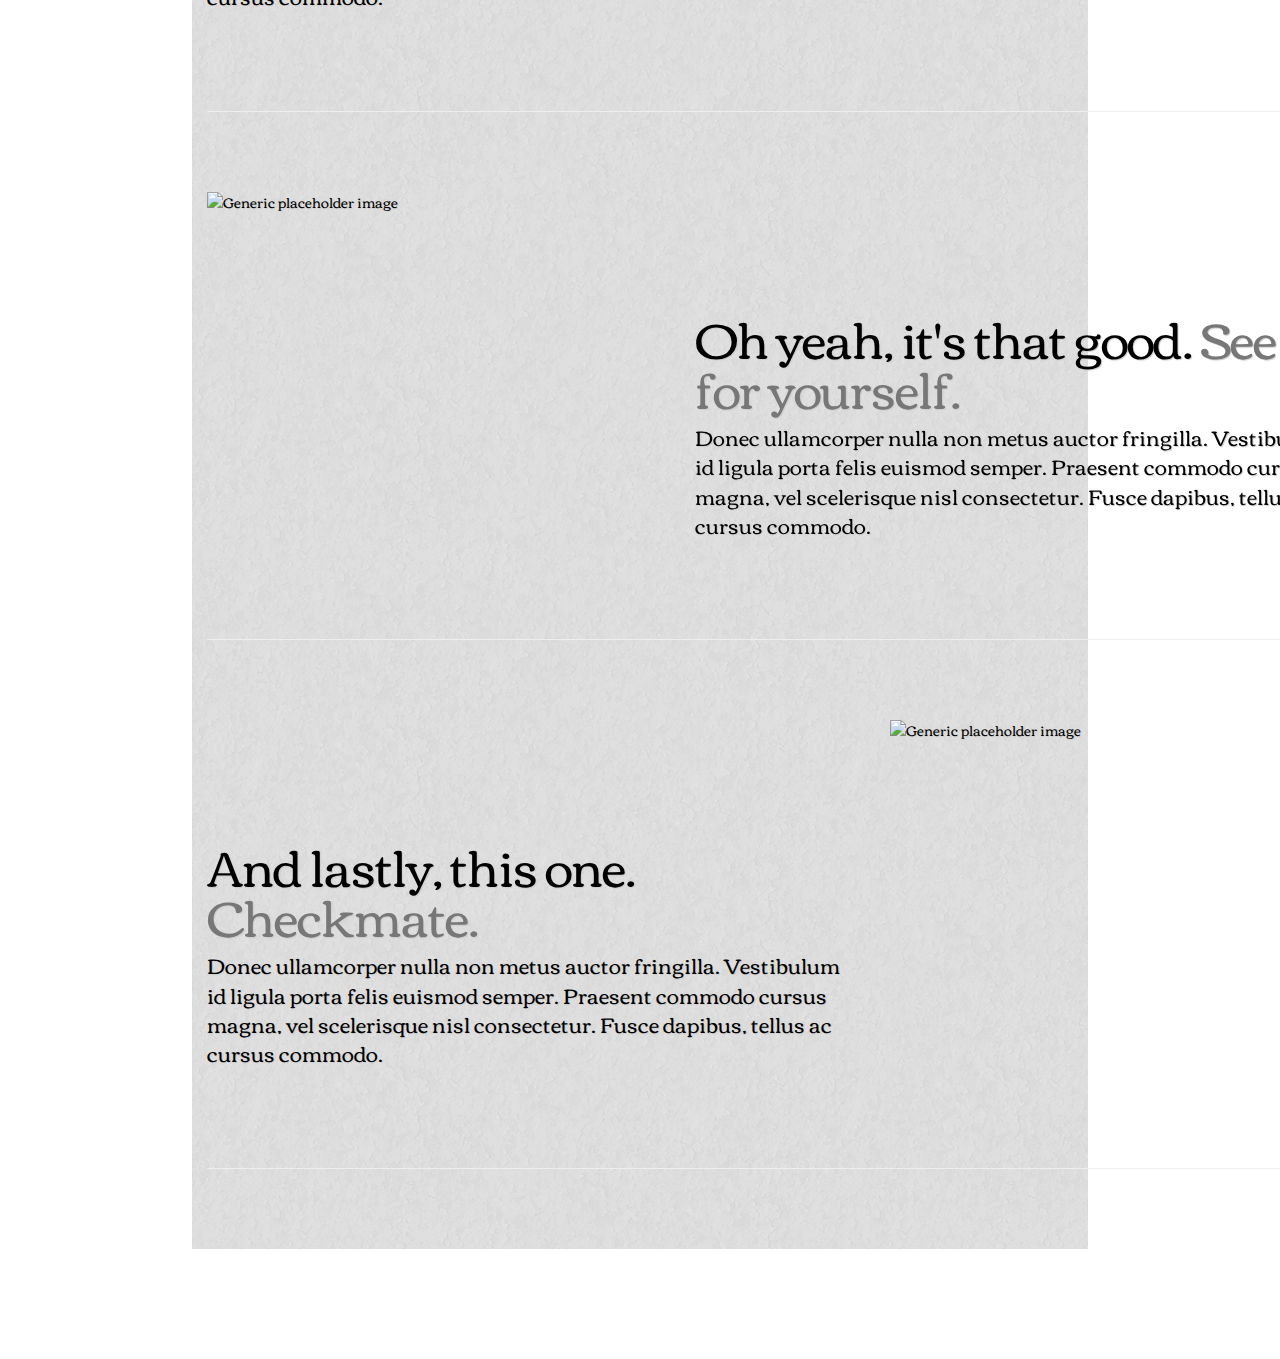
==== commit 342c08bb: "Added responsiveness to the carousel" ====
--- a/index.html
+++ b/index.html
@@ -20,159 +20,166 @@
             $.backstretch("images/Badminton_Action.jpg");
         </script>
         <div class="container-inner">
-        <div class="container">
-            <nav class="navbar navbar-inverse navbar-fixed-top">
-                <div class="container">
-                    <div class="navbar-header">
-                        <a class="navbar-brand">Club de badminton de gatineau</a>
+            <div class="container">
+                <nav class="navbar navbar-inverse navbar-fixed-top">
+                    <div class="container">
+                        <div class="navbar-header">
+                            <a class="navbar-brand">Club de badminton de gatineau</a>
+                        </div>
+                        <div class="logo navbar-header">
+                            <img src='images/Badminton_Logo.ico'>
+                        </div>
+                        <div id="navbar" class="navbar-collapse collapse">
+                            <ul class="nav navbar-nav">
+                                <li>
+                                    <a href="#"> <i class="fa fa-home" aria-hidden="true"></i>
+                                        <span class="text"> Accueil</span>
+                                    </a>
+                                </li>
+                                <li>
+                                    <a href="#"> <i class="fa fa-group" aria-hidden="true"></i>
+                                        <span class="text"> Devenir membre</span>
+                                    </a>
+                                </li>
+                                <li>
+                                    <a href="#"> <i class="fa fa-calendar" aria-hidden="true"></i>
+                                        <span class="text"> Évènements</span>
+                                    </a>
+                                </li>
+                                <li>
+                                    <a href="#"> <i class="fa fa-phone" aria-hidden="true"></i>
+                                        <span class="text"> Nous joindre</span>
+                                    </a>
+                                </li>
+                            </ul>
+                        </div>
                     </div>
-                    <div class="logo navbar-header">
-                        <img src='images/Badminton_Logo.ico'>
+                </nav>
+            </div>
+
+            <!-- Carousel -->
+            <div id="myCarousel" class="carousel slide" data-ride="carousel">
+                <!--       Indicators -->
+                <ol class="carousel-indicators">
+                    <li data-target="#myCarousel" data-slide-to="0" class="active"></li>
+                    <li data-target="#myCarousel" data-slide-to="1"></li>
+                    <li data-target="#myCarousel" data-slide-to="2"></li>
+                </ol>
+                <div class="carousel-inner" role="listbox">
+                    <div class="item active">
+                        <div id="csl-item1" class="carousel-image">&nbsp;</div>
+<!--                        <img class="first-slide" src="images/Badminton_Stub.jpg" alt="First slide">-->
+                        <div class="container">
+                            <div class="carousel-caption">
+                                <h1>Un club dynamique</h1>
+                                <p><a class="btn btn-lg btn-primary" href="#" role="button">Devenir membre</a></p>
+                            </div>
+                        </div>
                     </div>
-                    <div id="navbar" class="navbar-collapse collapse">
-                        <ul class="nav navbar-nav">
-                            <li>
-                                <a href="#"> <i class="fa fa-home" aria-hidden="true"></i>
-                                    <span class="text"> Accueil</span>
-                                </a>
-                            </li>
-                            <li>
-                                <a href="#"> <i class="fa fa-group" aria-hidden="true"></i>
-                                    <span class="text"> Devenir membre</span>
-                                </a>
-                            </li>
-                            <li>
-                                <a href="#"> <i class="fa fa-calendar" aria-hidden="true"></i>
-                                    <span class="text"> Évènements</span>
-                                </a>
-                            </li>
-                            <li>
-                                <a href="#"> <i class="fa fa-phone" aria-hidden="true"></i>
-                                    <span class="text"> Nous joindre</span>
-                                </a>
-                            </li>
-                        </ul>
+                    <div class="item">
+<!--                        <img class="second-slide" src="images/Badminton_Stub2.jpg" alt="Second slide">-->
+                        <div id="csl-item2" class="carousel-image">&nbsp;</div>
+                        <div class="container">
+                            <div class="carousel-caption">
+                                <h1>De niveau intermédiaire à avancé</h1>
+                                <p><a class="btn btn-lg btn-primary" href="#" role="button">Devenir membre</a></p>
+                            </div>
+                        </div>
                     </div>
-                </div>
-            </nav>
-        </div>
-
-        <!-- Carousel -->
-        <div id="myCarousel" class="carousel slide" data-ride="carousel">
-            <!--       Indicators -->
-            <ol class="carousel-indicators">
-                <li data-target="#myCarousel" data-slide-to="0" class="active"></li>
-                <li data-target="#myCarousel" data-slide-to="1"></li>
-                <li data-target="#myCarousel" data-slide-to="2"></li>
-            </ol>
-            <div class="carousel-inner" role="listbox">
-                <div class="item active">
-                    <img class="first-slide" src="images/Badminton_Stub.jpg" alt="First slide">
-                    <div class="container">
-                        <div class="carousel-caption">
-                            <h1>Un club dynamique</h1>
+                    <div class="item">
+                        <div id="csl-item3" class="carousel-image">&nbsp;</div>
+<!--                        <img class="third-slide" src="images/Badminton_Stub3.jpg" alt="Third slide">-->
+                        <div class="container">
+                            <div class="carousel-caption">
+                                <h1>Une ambiance chaleureuse</h1>
+                                <p><a class="btn btn-lg btn-primary" href="#" role="button">Devenir membre</a></p>
+                            </div>
                         </div>
                     </div>
                 </div>
-                <div class="item">
-                    <img class="second-slide" src="images/Badminton_Stub2.jpg" alt="Second slide">
-                    <div class="container">
-                        <div class="carousel-caption">
-                            <h1>Niveau intermédiaire à avancé</h1>
-                        </div>
-                    </div>
-                </div>
-                <div class="item">
-                    <img class="third-slide" src="images/Badminton_Stub3.jpg" alt="Third slide">
-                    <div class="container">
-                        <div class="carousel-caption">
-                            <h1>Une ambiance chaleureuse</h1>
-                        </div>
-                    </div>
-                </div>
-            </div>
-            <a class="left carousel-control" href="#myCarousel" role="button" data-slide="prev">
-                <span class="glyphicon glyphicon-chevron-left" aria-hidden="true"></span>
-                <span class="sr-only">Previous</span>
-            </a>
-            <a class="right carousel-control" href="#myCarousel" role="button" data-slide="next">
-                <span class="glyphicon glyphicon-chevron-right" aria-hidden="true"></span>
-                <span class="sr-only">Next</span>
-            </a>
-            <div id="carouselButtons">
-                <button id="playButton" type="button" class="btn btn-default btn-xs">
-                    <span class="fa fa-play-circle"></span>
-                </button>
-                <button id="pauseButton" type="button" class="btn btn-default btn-xs">
-                    <span class="fa fa-pause-circle"></span>
-                </button>
-            </div>
-        </div>
+                <a class="left carousel-control" href="#myCarousel" role="button" data-slide="prev">
+                    <span class="glyphicon glyphicon-chevron-left" aria-hidden="true"></span>
+                    <span class="sr-only">Previous</span>
+                </a>
+                <a class="right carousel-control" href="#myCarousel" role="button" data-slide="next">
+                    <span class="glyphicon glyphicon-chevron-right" aria-hidden="true"></span>
+                    <span class="sr-only">Next</span>
+                </a>
 
-
-        <!-- Marketing messaging and featurettes -->
-
-        <div class="container marketing">
-
-            <!-- Three columns of text below the carousel -->
-            <div class="row">
-                <div class="col-lg-4">
-                    <img class="img-circle" src="images/Tournoi_Image.jpg" alt="Tournoi" width="140" height="140">
-                    <h2>Tournois ABC - Étape 7</h2>
-                    <p>L’étape #7 du tournois ABC de badminton Québec du 26-28 février 2016 (l'inscription de chaque joueur à la banque de données de badminton Québec doit être fait au plus tard le 18 février)>               
-                        <a href="www.Badmintonquebec.com">www.Badmintonquebec.com</a>
-                    </p>
-                </div>
-                <div class="col-lg-4">
-                    <img class="img-circle" src="images/Tournoi_Image2.jpg" alt="Generic placeholder image" width="140" height="140">
-                    <h2>Tournoi en équipe</h2>
-                    <p>Tournoi en équipe du Club de Hull au centre sportif de Gatineau le samedi 12 mars.</p>
+                <div id="carouselButtons">
+                    <button id="playButton" type="button" class="btn btn-default btn-xs">
+                        <span class="fa fa-play-circle"></span>
+                    </button>
+                    <button id="pauseButton" type="button" class="btn btn-default btn-xs">
+                        <span class="fa fa-pause-circle"></span>
+                    </button>
                 </div>
             </div>
 
-            <!-- START THE FEATURETTES -->
+            <!-- Marketing messaging and featurettes -->
 
-            <hr class="featurette-divider">
+            <div class="container marketing">
+                <h1>Évènements à venir</h1>
+                <div class="row">
+                    <div class="col-lg-4">
+                        <img class="img-circle" src="images/Tournoi_Image.jpg" alt="Tournoi" width="140" height="140">
+                        <h2>Tournois ABC - Étape 7</h2>
+                        <p>L’étape #7 du tournois ABC de badminton Québec du 26-28 février 2016 (l'inscription de chaque joueur à la banque de données de badminton Québec doit être fait au plus tard le 18 février)>               
+                            <a href="www.Badmintonquebec.com">www.Badmintonquebec.com</a>
+                        </p>
+                    </div>
+                    <div class="col-lg-4">
+                        <img class="img-circle" src="images/Tournoi_Image2.jpg" alt="Generic placeholder image" width="140" height="140">
+                        <h2>Tournoi en équipe</h2>
+                        <p>Tournoi en équipe du Club de Hull au centre sportif de Gatineau le samedi 12 mars.</p>
+                    </div>
+                </div>
 
-            <div class="row featurette">
-                <div class="col-md-7">
-                    <h2 class="featurette-heading">First featurette heading. <span class="text-muted">It'll blow your mind.</span></h2>
-                    <p class="lead">Donec ullamcorper nulla non metus auctor fringilla. Vestibulum id ligula porta felis euismod semper. Praesent commodo cursus magna, vel scelerisque nisl consectetur. Fusce dapibus, tellus ac cursus commodo.</p>
+                <!-- START THE FEATURETTES -->
+
+                <hr class="featurette-divider">
+
+                <h1>Évènements passés</h1>
+
+                <div class="row featurette">
+                    <div class="col-md-7">
+                        <h2 class="featurette-heading">First featurette heading. <span class="text-muted">It'll blow your mind.</span></h2>
+                        <p class="lead">Donec ullamcorper nulla non metus auctor fringilla. Vestibulum id ligula porta felis euismod semper. Praesent commodo cursus magna, vel scelerisque nisl consectetur. Fusce dapibus, tellus ac cursus commodo.</p>
+                    </div>
+                    <div class="col-md-5">
+                        <img class="featurette-image img-responsive center-block" data-src="holder.js/500x500/auto" alt="Generic placeholder image">
+                    </div>
                 </div>
-                <div class="col-md-5">
-                    <img class="featurette-image img-responsive center-block" data-src="holder.js/500x500/auto" alt="Generic placeholder image">
+
+                <hr class="featurette-divider">
+
+                <div class="row featurette">
+                    <div class="col-md-7 col-md-push-5">
+                        <h2 class="featurette-heading">Oh yeah, it's that good. <span class="text-muted">See for yourself.</span></h2>
+                        <p class="lead">Donec ullamcorper nulla non metus auctor fringilla. Vestibulum id ligula porta felis euismod semper. Praesent commodo cursus magna, vel scelerisque nisl consectetur. Fusce dapibus, tellus ac cursus commodo.</p>
+                    </div>
+                    <div class="col-md-5 col-md-pull-7">
+                        <img class="featurette-image img-responsive center-block" data-src="holder.js/500x500/auto" alt="Generic placeholder image">
+                    </div>
                 </div>
+
+                <hr class="featurette-divider">
+
+                <div class="row featurette">
+                    <div class="col-md-7">
+                        <h2 class="featurette-heading">And lastly, this one. <span class="text-muted">Checkmate.</span></h2>
+                        <p class="lead">Donec ullamcorper nulla non metus auctor fringilla. Vestibulum id ligula porta felis euismod semper. Praesent commodo cursus magna, vel scelerisque nisl consectetur. Fusce dapibus, tellus ac cursus commodo.</p>
+                    </div>
+                    <div class="col-md-5">
+                        <img class="featurette-image img-responsive center-block" data-src="holder.js/500x500/auto" alt="Generic placeholder image">
+                    </div>
+                </div>
+
+                <hr class="featurette-divider">
+
+                <!-- /END THE FEATURETTES -->
+
             </div>
-
-            <hr class="featurette-divider">
-
-            <div class="row featurette">
-                <div class="col-md-7 col-md-push-5">
-                    <h2 class="featurette-heading">Oh yeah, it's that good. <span class="text-muted">See for yourself.</span></h2>
-                    <p class="lead">Donec ullamcorper nulla non metus auctor fringilla. Vestibulum id ligula porta felis euismod semper. Praesent commodo cursus magna, vel scelerisque nisl consectetur. Fusce dapibus, tellus ac cursus commodo.</p>
-                </div>
-                <div class="col-md-5 col-md-pull-7">
-                    <img class="featurette-image img-responsive center-block" data-src="holder.js/500x500/auto" alt="Generic placeholder image">
-                </div>
-            </div>
-
-            <hr class="featurette-divider">
-
-            <div class="row featurette">
-                <div class="col-md-7">
-                    <h2 class="featurette-heading">And lastly, this one. <span class="text-muted">Checkmate.</span></h2>
-                    <p class="lead">Donec ullamcorper nulla non metus auctor fringilla. Vestibulum id ligula porta felis euismod semper. Praesent commodo cursus magna, vel scelerisque nisl consectetur. Fusce dapibus, tellus ac cursus commodo.</p>
-                </div>
-                <div class="col-md-5">
-                    <img class="featurette-image img-responsive center-block" data-src="holder.js/500x500/auto" alt="Generic placeholder image">
-                </div>
-            </div>
-
-            <hr class="featurette-divider">
-
-            <!-- /END THE FEATURETTES -->
-
-        </div>
         </div>
 
 
--- a/css/carousel.css
+++ b/css/carousel.css
@@ -39,7 +39,7 @@
 
 /* Carousel base class */
 .carousel {
-  height: 500px;
+/*  height: 500px;*/
   margin-bottom: 60px;
 }
 /* Since positioning the image, we need to help out the caption */
--- a/css/custom.css
+++ b/css/custom.css
@@ -1,75 +1,105 @@
-body { 
-    background-image: url(../images/texture3.png);
-}
-
-p, div{
-font-family: 'Corben', Helvetica, Arial, sans-serif;
-text-shadow: 1px 1px 1px #ccc;
-}
-
-.carousel{
-margin: auto;
-width: 60%;
-}
-
-.navbar-inverse .navbar-nav > li > a{
-color: white;
-}
-
-.navbar-inverse .navbar-nav > .active > a,
-.navbar-inverse .navbar-nav > .active > a:focus {
-  color: white;
-  background-color: inherit;
+p, div, h1, h2, h3, h4, h5, h6{
+    font-family: 'Corben', Helvetica, Arial, sans-serif;
+    text-shadow: 1px 1px 1px #ccc;
 }
 
 .navbar-inverse .navbar-nav > .active > a:hover, 
 .navbar-inverse .navbar-nav > li > .active > a:hover,
 .navbar-inverse .navbar-nav > li > a:hover{
-  color: black;
-  background-color: white;  
+    color: black;
+    background-color: white;  
 }
 
-/*.navbar-inverse .navbar-nav > li > a{
-border-style:solid;
-border-color:white;
-}*/
-
 #carouselButtons {
-    margin: auto;
+    position: absolute;
+    bottom: 10px;
+    left: 50%;
+    z-index: 15;
     width: 60%;
-    text-align:center;
-    padding-top: 10px;
-}
-
-#innerCarousel {
-    margin: auto;
-    width: 60%;
-    bottom: 0px;
-    border: 3px solid #73AD21;
+    padding-left: 0;
+    margin-left: -30%;
+    text-align: center;
+    list-style: none;
 }
 
 .container > .logo > img,
 .container-fluid > .logo > img{
-  padding-top: 10px;
-  padding-bottom: 10px;
-  padding-left: 20px;
-  padding-right: 20px;
-  height: 60px;
-  width: 80px;
+    padding-top: 10px;
+    margin-left: 10px;
+    margin-right: 10px;
+    height: 3em;
+    width: 3em;
 }
 
+.navbar-inverse .navbar-nav > li > a,
+.navbar-inverse .navbar-nav > .active > a,
+.navbar-inverse .navbar-nav > .active > a:focus,
 .navbar-header a.navbar-brand,
 .navbar-header a.navbar-brand:hover{
-color: white;
+    color: white;
 }
 
 .container.marketing{
     color:black;
-    padding-top: 100px;
+/*    border-style: solid;
+    border-width: 2px 2px 2px 2px;    */
+}
+
+.container.marketing > h1{
+    padding-bottom: 30px;
 }
 
 .container-inner{
     margin: auto;
     width: 70%;
+    min-width: 50em;
     background: url(../images/texture2.png) repeat 0 0;
+}
+
+.carousel-caption > h1{
+    color:black;
+}
+
+.carousel-indicators{
+    padding-bottom: 0.5em;
+}
+
+.container-inner > div{
+    margin-bottom: 5em;
+}
+
+#myCarousel{
+    margin-top: 0px;
+    margin-bottom: 20px;
+    min-height: 20em;
+    min-width: 50em;
+    max-width: none;
+}
+
+.carousel-inner > .item > .carousel-image {
+    width: 100%;
+    height: 500px; 
+    text-align: center;
+    align: center;
+}
+
+#csl-item1 {
+    background:url(../images/Badminton_Stub.jpg); 
+}
+#csl-item2 {
+    background:url(../images/Badminton_Stub2.jpg); 
+}
+#csl-item3 {
+    background:url(../images/Badminton_Stub3.jpg); 
+}
+
+#csl-item1,
+#csl-item2,
+#csl-item3 {
+    background-repeat: no-repeat;   
+    background-position: center center; 
+    -webkit-background-size: cover;
+    -moz-background-size: cover;
+    -o-background-size: cover;
+    background-size: cover;
 }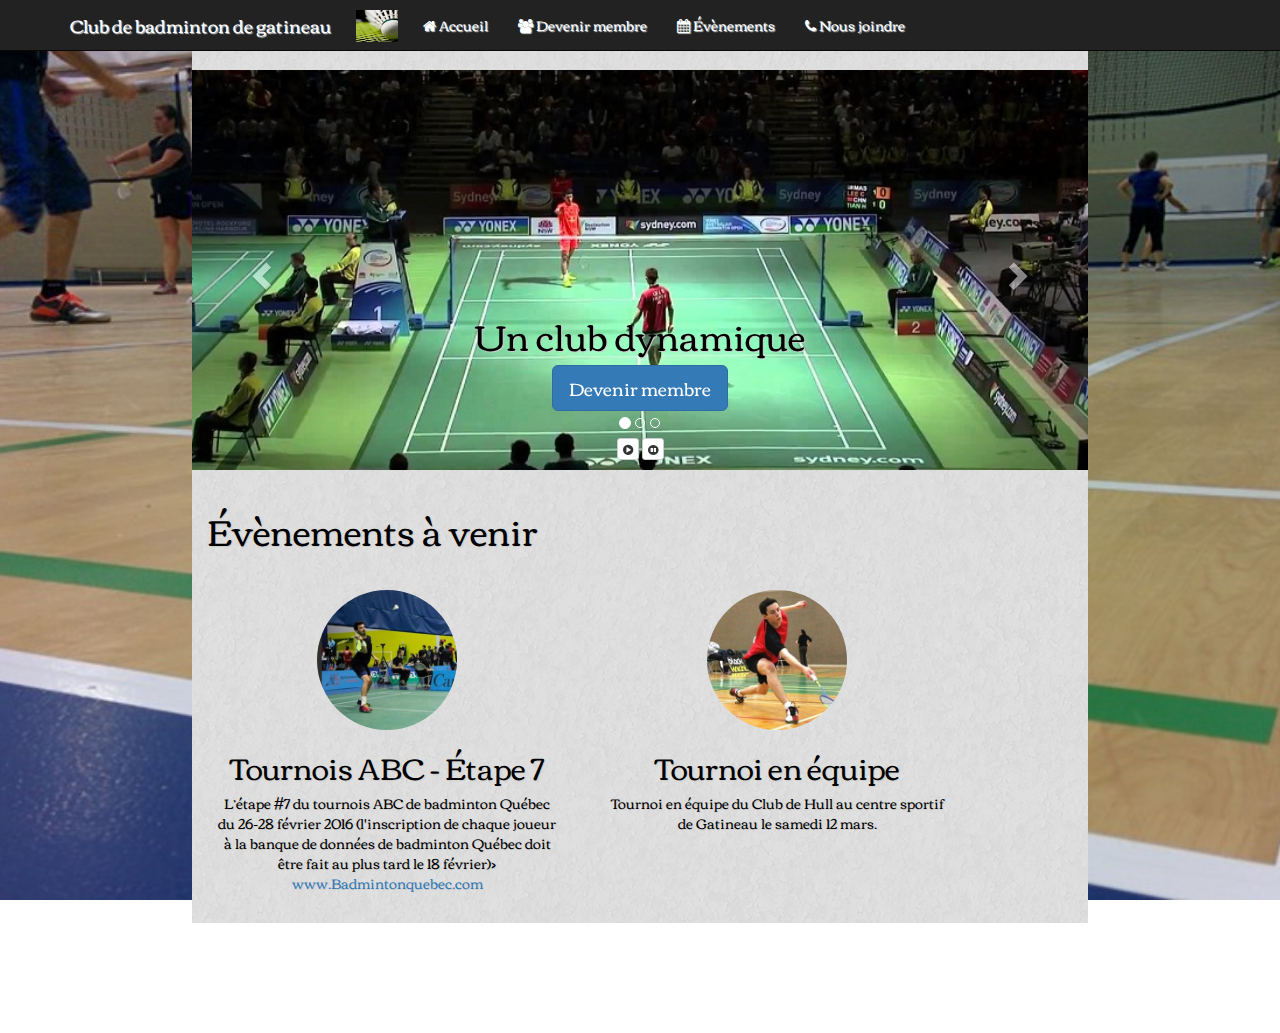
==== commit de0a8f30: "Minor changes to carousel's height" ====
--- a/index.html
+++ b/index.html
@@ -134,51 +134,6 @@
                         <p>Tournoi en équipe du Club de Hull au centre sportif de Gatineau le samedi 12 mars.</p>
                     </div>
                 </div>
-
-                <!-- START THE FEATURETTES -->
-
-                <hr class="featurette-divider">
-
-                <h1>Évènements passés</h1>
-
-                <div class="row featurette">
-                    <div class="col-md-7">
-                        <h2 class="featurette-heading">First featurette heading. <span class="text-muted">It'll blow your mind.</span></h2>
-                        <p class="lead">Donec ullamcorper nulla non metus auctor fringilla. Vestibulum id ligula porta felis euismod semper. Praesent commodo cursus magna, vel scelerisque nisl consectetur. Fusce dapibus, tellus ac cursus commodo.</p>
-                    </div>
-                    <div class="col-md-5">
-                        <img class="featurette-image img-responsive center-block" data-src="holder.js/500x500/auto" alt="Generic placeholder image">
-                    </div>
-                </div>
-
-                <hr class="featurette-divider">
-
-                <div class="row featurette">
-                    <div class="col-md-7 col-md-push-5">
-                        <h2 class="featurette-heading">Oh yeah, it's that good. <span class="text-muted">See for yourself.</span></h2>
-                        <p class="lead">Donec ullamcorper nulla non metus auctor fringilla. Vestibulum id ligula porta felis euismod semper. Praesent commodo cursus magna, vel scelerisque nisl consectetur. Fusce dapibus, tellus ac cursus commodo.</p>
-                    </div>
-                    <div class="col-md-5 col-md-pull-7">
-                        <img class="featurette-image img-responsive center-block" data-src="holder.js/500x500/auto" alt="Generic placeholder image">
-                    </div>
-                </div>
-
-                <hr class="featurette-divider">
-
-                <div class="row featurette">
-                    <div class="col-md-7">
-                        <h2 class="featurette-heading">And lastly, this one. <span class="text-muted">Checkmate.</span></h2>
-                        <p class="lead">Donec ullamcorper nulla non metus auctor fringilla. Vestibulum id ligula porta felis euismod semper. Praesent commodo cursus magna, vel scelerisque nisl consectetur. Fusce dapibus, tellus ac cursus commodo.</p>
-                    </div>
-                    <div class="col-md-5">
-                        <img class="featurette-image img-responsive center-block" data-src="holder.js/500x500/auto" alt="Generic placeholder image">
-                    </div>
-                </div>
-
-                <hr class="featurette-divider">
-
-                <!-- /END THE FEATURETTES -->
-
             </div>
         </div>
 
--- a/css/custom.css
+++ b/css/custom.css
@@ -56,8 +56,11 @@
     background: url(../images/texture2.png) repeat 0 0;
 }
 
-.carousel-caption > h1{
+.carousel-caption{
     color:black;
+    height: 55%;
+/*    border-style: solid;
+    border-width: 5px 5px 5px 5px;*/
 }
 
 .carousel-indicators{
@@ -78,9 +81,12 @@
 
 .carousel-inner > .item > .carousel-image {
     width: 100%;
-    height: 500px; 
     text-align: center;
-    align: center;
+}
+.carousel-inner,
+#myCarousel,
+.carousel-inner > .item > .carousel-image{
+    height: 400px; 
 }
 
 #csl-item1 {
